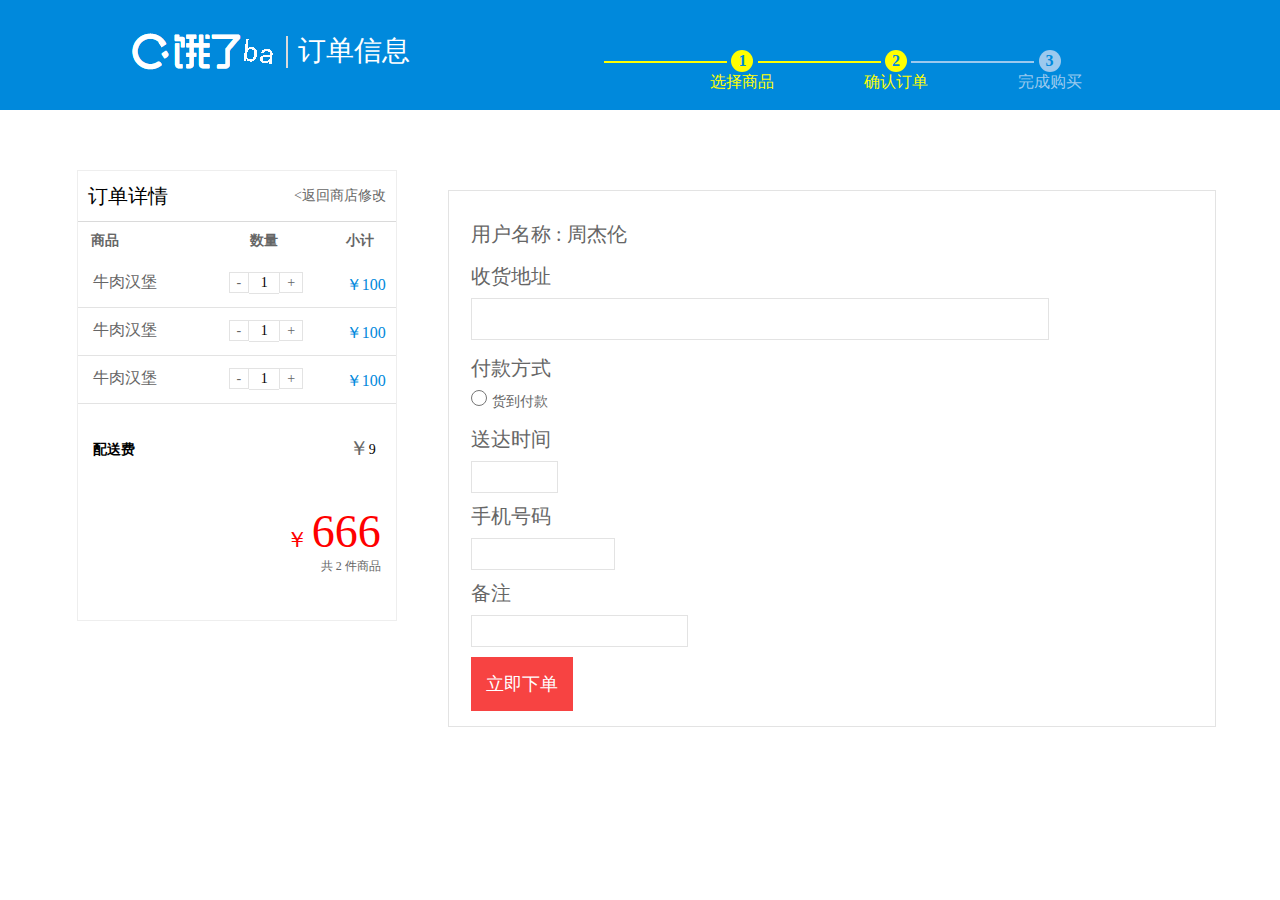
==== order.html @ 349a2ef9 "Signed-off-by: food-2016-11-22" ====
<!DOCTYPE html>
<html lang="en">
<head>
	<meta charset="UTF-8">
	<title>Document</title>
	<link rel="stylesheet" type="text/css" href="css/order.css">
	<link rel="stylesheet" type="text/css" href="css/reset.css">
	<link rel="stylesheet" type="text/css" href="css/iconfont.css">
	<link rel="stylesheet" type="text/css" href="css/swiper.min.css">
	<script type="text/javascript" src="js/jquery-2.1.3.min.js"></script>
    <script type="text/javascript" src="js/swiper-3.3.1.jquery.min.js"></script>
    <script type="text/javascript" src="js/index.js"></script>
</head>
<body>
		<header>
			<div class="bg">
			<div class="head_left">
				<i class="head_logo"></i>
				<span class="head_title">订单信息</span>
				</div>
				<div class="step">
					<div class="dian_box active">
						<span class="dian">1</span>
						<p>选择商品</p>
					</div>
					<div class="dian_box active">
						<span class="dian">2</span>
						<p>确认订单</p>
					</div>
					<div class="dian_box">
						<span class="dian">3</span>
						<p>完成购买</p>
					</div>
					
				</div>
			</div>
		</header>
<!-- 主体内容 -->
	<div class="main_box">
	<!-- 左侧订单表 -->
		<div class="order_box clear">
				<div class="order_title clear">
					<h5 class="float_l">订单详情</h5>
					<a class="float_r" href="javascript:;"><返回商店修改</a>
				</div>
				<div class="goods_name_box">
					<span class="goods_name">商品</span>
					<span class="goods_number">数量</span>
					<span class="goods_money">小计</span>
				</div>
<!-- 后台动态添加进去的商品信息 -->
			<div class="car_food clear">
					<span class="float_l">牛肉汉堡</span>
				<div class="all_money_box">￥<span class="chose_all_money">100</span></div>
				<div class="add_cut">
					<i class="add">-</i>
					<input type="number" name="food_num_input" class="input_food_num" value="1">
					<i class="cut">+</i>
				</div>
			</div>
			<div class="car_food clear">
					<span class="float_l">牛肉汉堡</span>
				<div class="all_money_box">￥<span class="chose_all_money">100</span></div>
				<div class="add_cut">
					<i class="add">-</i>
					<input type="number" name="food_num_input" class="input_food_num" value="1">
					<i class="cut">+</i>
				</div>
			</div>
			<div class="car_food clear">
					<span class="float_l">牛肉汉堡</span>
				<div class="all_money_box">￥<span class="chose_all_money">100</span></div>
				<div class="add_cut">
					<i class="add">-</i>
					<input type="number" name="food_num_input" class="input_food_num" value="1">
					<i class="cut">+</i>
				</div>
			</div>
			<!-- !!购物车内容结束 -->
		<div class="pei_song clear">
			<p style="line-height: 20px;">
				<span class="float_l">配送费</span>
				<span class="pei_song_fei float_r">9</span>
			</p>
		</div>
		<div class="all_money clear">
			<span class="big">￥</span>
			<span class="big_money">666</span>
			<p class="num_all_box">
			<span>共</span>
			<span class="goods_num">2</span>
			<span>件商品</span>
			</p>
		</div>
	</div>
<!-- 右侧用户下单表 -->
	<div class="form_box">
		<form>
		<div class="user_id_box">
			<span class="h5_size">用户名称 : </span>
			<span class="h5_size">周杰伦</span>
		</div>
		<div class="get_box">
			<h5 class="h5_size">收货地址</h5>
			<label>
			<input class="locat_input" type="text" name="">
			</label>
		</div>
		<div class="pay_way">
			<h5 class="h5_size">付款方式</h5>
			<label><input class="pay" type="radio" name="fukuan"><span style="padding-left: 5px;">货到付款</span></label>
		</div>
		<div class="chose_time">
			<h5 class="h5_size">送达时间</h5>
			<label><input class="time" type="text" name="fukuan"></label>
		</div>
		<div class="phone_box">
			<h5 class="h5_size">手机号码</h5>
			<label><input class="phone" type="text" name="fukuan"></label>
		</div>
		<div class="remark_box">
			<h5 class="h5_size">备注</h5>
			<label><input class="remark" type="text" name="fukuan"></label>
		</div>
		<div class="remark_box">
			<input class="buy_but" type="submit" name="" value="立即下单">
		</div>
		</form>
	</div>

	</div>
</body>
</html>
---- css/order.css ----
.bg{
	width: 100%;
	height: 110px;
	background:#0089dc; 
}
.head_left{
	width: 30%;
	float: left;
	margin-left: 10%;
	padding-top: 1px;
	margin-top: 25px;
}
.head_logo{
	display: inline-block;
	width: 160px;
	height: 55px;
	background: url(../image/head_logo.png) no-repeat;
	float: left;
	position: relative;
}
.head_logo::after {
    content: '';
    width: 2px;
    height: 32px;
    display: block;
    position: absolute;
    right: 0px;
    top: 10px;
    background: #dadada;
}

.head_title {
	font-size: 28px;
	color: #ffffff;
	display: inline-block;
	float: left;
	margin-top: 6px;
	margin-left: 10px;
}
.link{
	
}
.dian {
	display: inline-block;
	width: 22px;
	line-height: 22px;
	border-radius: 50%;
	background: #a5d0f3;
	text-align: center;
}
.step {
	width: 40%;
	float: right;
	margin-right: 8%;
	margin-top: 50px;
}
.dian_box {
	width: 30%;
	text-align: center;
	float: left;
	color: #9cc9ee;
	position: relative;
}
.dian {
	display: inline-block;
	width: 22px;
	line-height: 22px;
	background: #9cc9ee;
	text-align: center;
	font-weight: 600;
	position: relative;
	color: #0089dc!important;
}
.step .active::before{
	content: '';
    display: inline-block;
    width: 80%;
    text-align: center;
    height: 2px;
    background: yellow;
    position: absolute;
    top: 11px;
    left: -40%;
}
.dian_box::before{
	content: '';
    display: inline-block;
    width: 80%;
    text-align: center;
    height: 2px;
    background: #9cc9ee;
    position: absolute;
    top: 11px;
    left: -40%;
} 
.active{
	color: yellow;
	position: relative;
}
.active .dian{
	background: yellow;
}
.order_box{
	width: 320px;
	float: left;
	background: #ffffff;
	margin-left: 6%;
	margin-top: 60px;
	border: 1px solid #eee;
}
.order_title {
	padding: 10px 10px;
	text-align: center;
	line-height: 30px;
	border-bottom: 1px solid #dadada;
}
.order_title h5{
font-size: 20px;
}
.order_title a{
	font-size: 14px;
	color: #666;
}
.goods_name_box{
	width: 100%;
	padding: 10px 13px;
	color: #666;
	font-size: 14px;
	font-weight: 600;
}
.goods_name {
	padding-right: 128px;
}
.goods_number{
	padding-right: 64px;
}
.car_food{
	width: 100%;
	padding: 12px 10px 11px 15px;
	text-align: center;
	border-bottom: 1px solid #e3e3e3;
	color: #666666;
}
.add_cut{
	display: inline-block;
	width: 30%;
	font-size: 0px;
    float: right;
    margin-right: 36px;
}
.all_money_box {
	display: inline-block;
	float: right;
	margin-top: 3px;
}
.add,.cut{
	padding: 2px 7px;
	border: 1px solid #e3e3e3;
	font-size: 14px;
	cursor: pointer;
}
.add:hover,.cut:hover{
	color: #0089dc; 
}
.input_food_num{
	padding: 2px 0px;
	text-align: center;
	border-top: 1px solid #e3e3e3;
	border-bottom: 1px solid #e3e3e3;
	font-size: 14px;
	width: 30px;
}
input::-webkit-inner-spin-button {
-webkit-appearance: none;
}
input::-webkit-outer-spin-button {
-webkit-appearance: none;
}
.all_money_box {
	color: #0089dc;
}
.pei_song {
	padding: 36px 10px 5px 15px;
	font-weight: 600;
	font-size: 14px;
}
.pei_song_fei {
	margin-right: 10px;
	position: relative;
	font-weight: 500;
}
.pei_song_fei::after {
    content: '￥';
    width: 10px;
    height: 11px;
    color: #666;
    position: absolute;
    top: -2px;
    font-size: 20px;
    left: -20px;
}
.all_money {
	float: right;
	margin-right: 15px;
	padding-top: 40px;
	padding-bottom: 45px;
	text-align: right;
}
.big{
	font-size: 22px;
	color: red;
}
.big_money{
	color: red;
	font-size: 46px;
}
.num_all_box {
	font-size: 12px;
	color: #666666;
	
}
.form_box{
	width: 60%;
	padding: 15px 22px;
	background: #ffffff;
	float: right;
	border: 1px solid #e3e3e3;
	margin-top: 80px;
    margin-right: 5%;
}
.user_id_box{
    margin-top: 15px;
    margin-bottom: 15px;
}
.locat_input{
	width: 80%;
	line-height: 40px;
	font-size: 20px;
	border: 1px solid #e3e3e3;
}
.pay_way {
	margin-top: 15px;
}
.h5_size{
	font-size: 20px;
	padding-bottom: 8px;
	color: #666;
}
.pay_way label{
	font-size: 14px;
	color: #666;
}
.pay{
	width: 16px;
	height: 16px;
	border: 1px solid #e3e3e3;
}
.chose_time{
	margin-top: 15px;
}
.time {
	width: 12%;
	line-height: 30px;
	font-size: 16px;
	border: 1px solid #e3e3e3;
}
.phone_box{
	margin-top: 10px;
}
.phone {
	width: 20%;
	line-height: 30px;
	font-size: 16px;
	border: 1px solid #e3e3e3;
}
.remark_box {
	margin-top: 10px;
}
.remark {
	width: 30%;
	line-height: 30px;
	font-size: 16px;
	border: 1px solid #e3e3e3;
}
.buy_but {
	padding: 15px 15px;
	background: #f74342;
	font-size: 18px;
	color: #ffffff;
	cursor: pointer;
}
---- css/iconfont.css ----
@font-face {font-family: "iconfont";
  src: url('iconfont.eot?t=1479092274211'); /* IE9*/
  src: url('iconfont.eot?t=1479092274211#iefix') format('embedded-opentype'), /* IE6-IE8 */
  url('iconfont.woff?t=1479092274211') format('woff'), /* chrome, firefox */
  url('iconfont.ttf?t=1479092274211') format('truetype'), /* chrome, firefox, opera, Safari, Android, iOS 4.2+*/
  url('iconfont.svg?t=1479092274211#iconfont') format('svg'); /* iOS 4.1- */
}

.iconfont {
  font-family:"iconfont" !important;
  font-size:16px;
  font-style:normal;
  -webkit-font-smoothing: antialiased;
  -webkit-text-stroke-width: 0.2px;
  -moz-osx-font-smoothing: grayscale;
}

.icon-fangdajing:before { content: "\e605"; }

.icon-xiangyoujiantou:before { content: "\e65e"; }

.icon-phone:before { content: "\e601"; }

.icon-kefu:before { content: "\e621"; }

.icon-ren:before { content: "\e629"; }

.icon-xing:before { content: "\e603"; }

.icon-shijian:before { content: "\e62f"; }

.icon-fangdajing1:before { content: "\e63c"; }

.icon-xing1:before { content: "\e6e7"; }

.icon-baozhang:before { content: "\e678"; }

.icon-mian:before { content: "\e65b"; }

.icon-cf-c14:before { content: "\e61e"; }

.icon-gouwugouwuchedinggou:before { content: "\e682"; }

.icon-gouwuche:before { content: "\e65d"; }

.icon-paobu:before { content: "\e658"; }

.icon-zhunshi:before { content: "\e743"; }
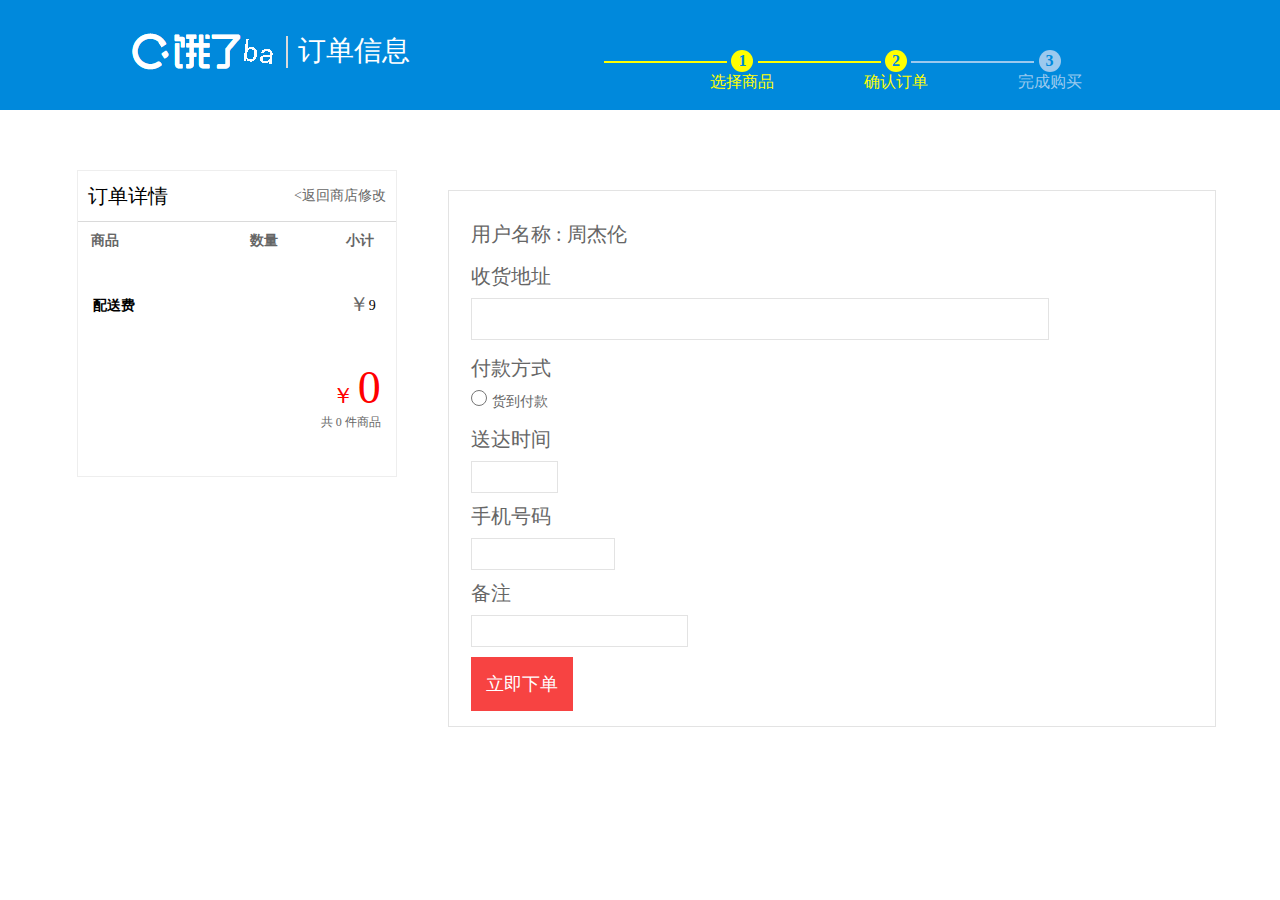
==== commit 9aa7d71e: "Signed-off-by: gogoli <360730024@qq.com>" ====
--- a/order.html
+++ b/order.html
@@ -2,14 +2,13 @@
 <html lang="en">
 <head>
 	<meta charset="UTF-8">
-	<title>Document</title>
+	<title>订单</title>
 	<link rel="stylesheet" type="text/css" href="css/order.css">
 	<link rel="stylesheet" type="text/css" href="css/reset.css">
 	<link rel="stylesheet" type="text/css" href="css/iconfont.css">
 	<link rel="stylesheet" type="text/css" href="css/swiper.min.css">
 	<script type="text/javascript" src="js/jquery-2.1.3.min.js"></script>
-    <script type="text/javascript" src="js/swiper-3.3.1.jquery.min.js"></script>
-    <script type="text/javascript" src="js/index.js"></script>
+	<script type="text/javascript" src="js/order.js"></script>
 </head>
 <body>
 		<header>
@@ -36,47 +35,31 @@
 			</div>
 		</header>
 <!-- 主体内容 -->
-	<div class="main_box">
+<div class="main_box">
 	<!-- 左侧订单表 -->
-		<div class="order_box clear">
-				<div class="order_title clear">
-					<h5 class="float_l">订单详情</h5>
-					<a class="float_r" href="javascript:;"><返回商店修改</a>
-				</div>
-				<div class="goods_name_box">
-					<span class="goods_name">商品</span>
-					<span class="goods_number">数量</span>
-					<span class="goods_money">小计</span>
-				</div>
+	<div class="order_box clear">
+		<div class="order_title clear">
+			<h5 class="float_l">订单详情</h5>
+			<a class="float_r" style="cursor: pointer;" onclick="window.history.back(-1);"><返回商店修改</a>
+		</div>
+		<div class="goods_name_box">
+			<span class="goods_name">商品</span>
+			<span class="goods_number">数量</span>
+			<span class="goods_money">小计</span>
+		</div>
 <!-- 后台动态添加进去的商品信息 -->
-			<div class="car_food clear">
-					<span class="float_l">牛肉汉堡</span>
-				<div class="all_money_box">￥<span class="chose_all_money">100</span></div>
-				<div class="add_cut">
-					<i class="add">-</i>
-					<input type="number" name="food_num_input" class="input_food_num" value="1">
-					<i class="cut">+</i>
-				</div>
+	<div class="order_good_box">
+		<!-- <div class="car_food clear">
+			<span class="float_l">牛肉汉堡</span>
+			<div class="all_money_box">
+				<sapn>￥</sapn>
+				<span class="chose_all_money">100</span>
 			</div>
-			<div class="car_food clear">
-					<span class="float_l">牛肉汉堡</span>
-				<div class="all_money_box">￥<span class="chose_all_money">100</span></div>
-				<div class="add_cut">
-					<i class="add">-</i>
-					<input type="number" name="food_num_input" class="input_food_num" value="1">
-					<i class="cut">+</i>
-				</div>
-			</div>
-			<div class="car_food clear">
-					<span class="float_l">牛肉汉堡</span>
-				<div class="all_money_box">￥<span class="chose_all_money">100</span></div>
-				<div class="add_cut">
-					<i class="add">-</i>
-					<input type="number" name="food_num_input" class="input_food_num" value="1">
-					<i class="cut">+</i>
-				</div>
-			</div>
-			<!-- !!购物车内容结束 -->
+				<input type="text" disabled="disabled" name="food_num_input" class="input_food_num" value="1">	
+		</div> -->
+
+	</div>
+<!-- !!购物车内容结束 -->
 		<div class="pei_song clear">
 			<p style="line-height: 20px;">
 				<span class="float_l">配送费</span>
@@ -85,10 +68,10 @@
 		</div>
 		<div class="all_money clear">
 			<span class="big">￥</span>
-			<span class="big_money">666</span>
+			<span class="big_money">0</span>
 			<p class="num_all_box">
 			<span>共</span>
-			<span class="goods_num">2</span>
+			<span class="goods_num">0</span>
 			<span>件商品</span>
 			</p>
 		</div>
--- a/css/order.css
+++ b/css/order.css
@@ -140,13 +140,14 @@
 	text-align: center;
 	border-bottom: 1px solid #e3e3e3;
 	color: #666666;
-}
-.add_cut{
+	position: relative;
+}
+.order_add_cut{
 	display: inline-block;
 	width: 30%;
 	font-size: 0px;
     float: right;
-    margin-right: 36px;
+    margin-right: 27px;
 }
 .all_money_box {
 	display: inline-block;
@@ -169,6 +170,8 @@
 	border-bottom: 1px solid #e3e3e3;
 	font-size: 14px;
 	width: 30px;
+	position: absolute;
+	right: 115px;
 }
 input::-webkit-inner-spin-button {
 -webkit-appearance: none;
